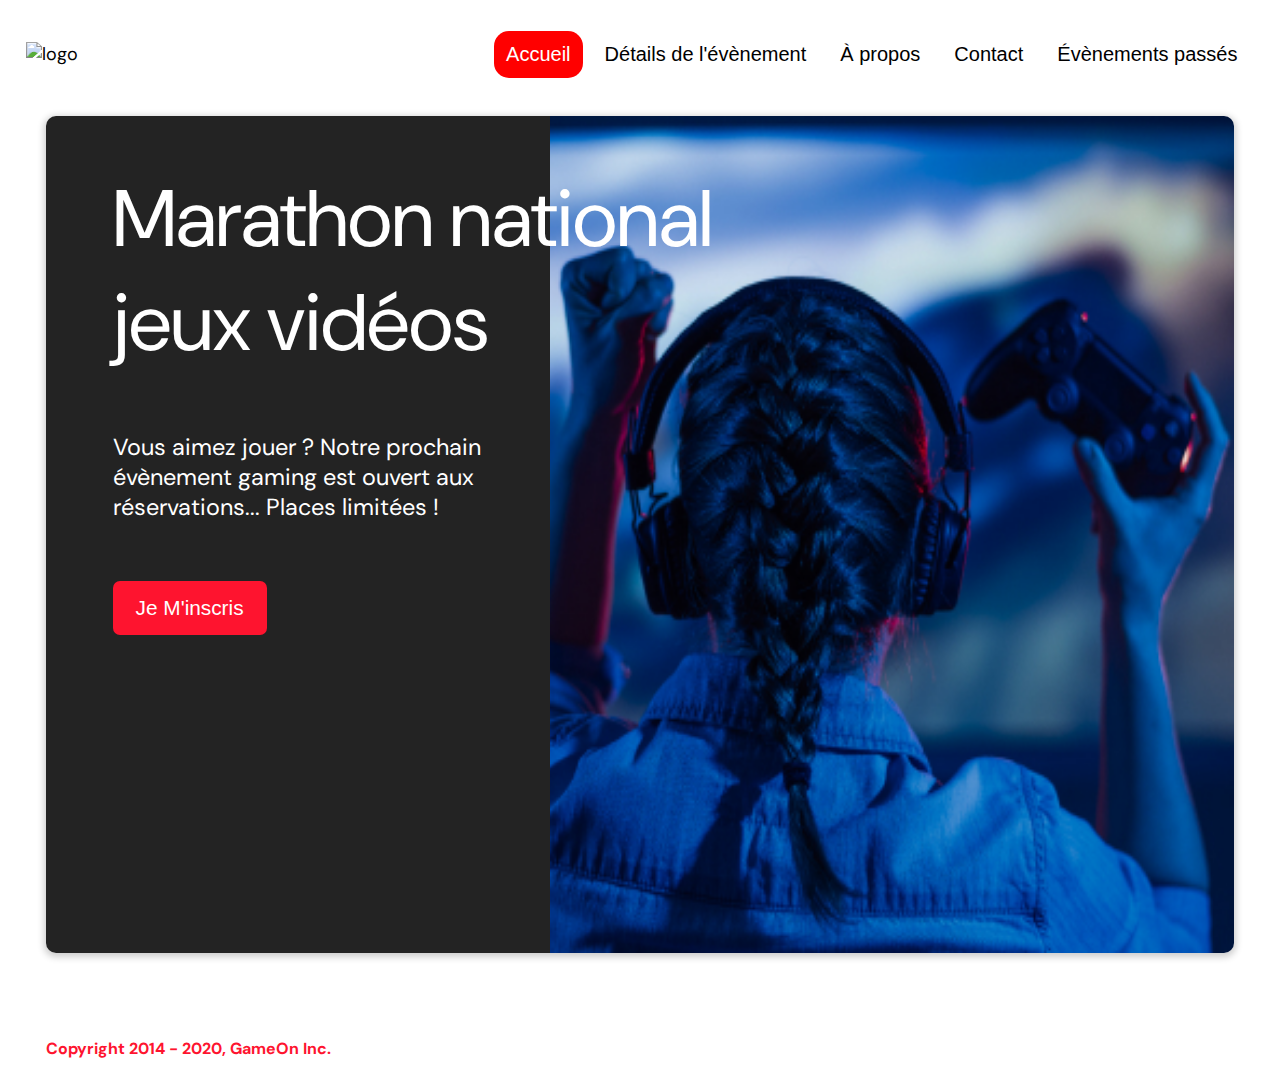
==== index.html @ 1ae4021d "modification des dossiers" ====
<!DOCTYPE html>
<html lang="en">
  <head>
    <meta charset="utf-8" />
    <title>Reservation</title>
    <meta name="viewport" content="width=device-width,initial-scale=1" />
    <link rel="stylesheet" href="./CSS/style.css" />
    <link rel="stylesheet" href="https://cdnjs.cloudflare.com/ajax/libs/font-awesome/4.7.0/css/font-awesome.min.css">
    <link href="https://fonts.googleapis.com/css?family=DM+Sans" rel="stylesheet"/>
  </head>
  <body>
    <div class="topnav" id="myTopnav">
      <div class="header-logo">
        <img alt="logo" src="./images/logo.png"/>
      </div>
      <div class="main-navbar">
        <a href="#" class="active"><span>Accueil</span></a>
        <a href="#"><span>Détails de l'évènement</span></a>
        <a href="#"><span>À propos</span></a>
        <a href="#"><span>Contact</span></a>
        <a href="#"><span>Évènements passés</span></a>
      </div>
      <a class="icon bars" href="javascript:void(0);" onclick="editNav()">
        <i class="fa fa-bars"></i>
      </a>
    </div>
    <main>
      <div class="hero-section" id="hero">
        <div class="hero-content">
          <h1 class="hero-headline">
            Marathon national <br>jeux vidéos
          </h1>
          <p class="hero-text">
            Vous aimez jouer ? Notre prochain évènement gaming est ouvert
            aux réservations... Places limitées !
          </p>
          <button class="button btn-signup modal-btn">je m'inscris</button>
        </div>
        <div class="hero-img">
          <img src="./images/bg_img.jpg" alt="img" />
        </div>
        <button class="button btn-signup modal-btn">je m'inscris</button>
      </div>

      <div class="bground">
        <div class="content">
          <span class="close"></span>
          <div class="modal-body">
            <form id="form" name="reserve" action="index.html" method="GET" onsubmit="return validate();">
              <div class="formData" data-error = "Veuillez entrer 2 caractères ou plus">
                <label for="first">Prénom</label><br>
                <input class="text-control" type="text" id="first" name="first"/>
              </div>
              <div class="formData" data-error = "Veuillez entrer 2 caractères ou plus">
                <label for="last">Nom</label><br>
                <input class="text-control" type="text" id="last" name="last"/>
              </div>
              <div class="formData" data-error = "Veuillez entrer une adresse e-mail correcte">
                <label for="email">E-mail</label><br>
                <input class="text-control" type="text" id="email" name="email"/>
              </div>
              <div class="formData" data-error = "Veuillez entrer votre date de naissance">
                <label for="birthdate">Date de naissance</label><br>
                <input class="text-control" type="date" id="birthdate" name="birthdate"/>
              </div>
              <div class="formData" data-error = "Veuillez choisir un nombre">
                <label for="quantity">À combien de tournois GameOn avez-vous déjà participé ?</label><br>
                <input type="number" class="text-control" id="quantity" name="quantity" min="0" max="99">
              </div>
              <p class="text-label">Quelles villes ?</p>
              <div class="formData" id="errorCity" data-error = "Veuillez choisir une ville">
                <input class="checkbox-input" type="radio" id="location1" name="location" value="New York"/>
                <label class="checkbox-label" for="location1"><span class="checkbox-icon"></span>New York</label>

                <input class="checkbox-input" type="radio" id="location2" name="location" value="San Francisco"/>
                <label class="checkbox-label" for="location2"><span class="checkbox-icon"></span>San Francisco</label>

                <input class="checkbox-input" type="radio" id="location3" name="location" value="Seattle"/>
                <label class="checkbox-label" for="location3"><span class="checkbox-icon"></span>Seattle</label>

                <input class="checkbox-input" type="radio" id="location4" name="location" value="Chicago"/>
                <label class="checkbox-label" for="location4"><span class="checkbox-icon"></span>Chicago</label>

                <input class="checkbox-input" type="radio" id="location5" name="location" value="Boston"/>
                <label class="checkbox-label" for="location5"><span class="checkbox-icon"></span>Boston</label>

                <input class="checkbox-input" type="radio" id="location6" name="location" value="Portland"/>
                <label class="checkbox-label" for="location6"><span class="checkbox-icon"></span>Portland</label><br>
              </div>
              <div class="formData" data-error = "Veuillez vérifier que vous acceptez les termes et conditions">
                <input class="checkbox-input" type="checkbox" id="checkbox1" checked/>
                <label class="checkbox2-label" for="checkbox1"><span class="checkbox-icon"></span>J'ai lu et accepté les conditions d'utilisation.</label>
              </div>
              <div class="formData">
                <input class="checkbox-input" type="checkbox" id="checkbox2" />
                <label class="checkbox2-label" for="checkbox2"><span class="checkbox-icon"></span>Je Je souhaite être prévenu des prochains évènements.</label>
              </div>
              <input class="btn-submit button" id="submit" type="submit" value="C'est parti"/>
            </form>
            <div id="success">
              <p class="success-text">Merci ! Votre réservation a bien été reçue !</p>
            </div>
          </div>
        </div>
      </div>
    </main>
    <footer>
      <p class="copyrights">
        Copyright 2014 - 2020, GameOn Inc.
      </p>
    </footer>
    <script src="./JS/index.js"></script>
  </body>
</html>
---- CSS/style.css ----
:root {
  --font-default: "DM Sans", Arial, Helvetica, sans-serif;
  --font-slab: var(--font-default);
  --modal-duration: 0.8s;
}

* {
  box-sizing: border-box;
  margin: 0;
  padding: 0;
}
/* Landing Page */

body {
  margin: 0;
  display: flex;
  flex-direction: column;
  font-family: var(--font-default);
  font-size: 18px;
  max-width: 1300px;
  margin: 0 auto;
}

p {
  margin-bottom: 0;
  padding: 0.5vw;
}

.topnav {
  padding: 2%;
  display: flex;
  justify-content: space-between;
  align-items: center;
  background-color: #fff;
}

.main-navbar {
  position: relative;
}

.topnav a {
  float: left;
  display: block;
  color: #000000;
  text-align: center;
  padding: 12px 12px;
  margin: 5px;
  text-decoration: none;
  font-size: 20px;
  font-family: Roboto, sans-serif;
}

.topnav a:hover {
  background-color: #ff0000;
  color: #ffffff;
  border-radius: 15px;
}

.topnav a.active {
  background-color: #ff0000;
  color: #ffffff;
  border-radius: 15px;
}

.topnav .icon {
  display: none;
}

.topnav a.icon:hover {
  background-color: unset;
}

@media screen and (max-width: 1080px) {
  .topnav a {
    display: none;
  }
  .topnav a.icon {
    font-weight: bold;
    color: #ff0000;
    display: block;
  }
  .topnav.responsive {
    position: relative;
  }
  .topnav.responsive .main-navbar {
    position: absolute;
    width: 100%;
    top: 70px;
    right: 0;
    padding: 2%;
    background-color: #fff;
    z-index: 50;
  }
  .topnav.responsive a {
    float: none;
    display: block;
  }
}

@media screen and (max-width: 680px) {
  .header-logo {
    width: 35%;
  }
  .header-logo img {
    width: 100%;
  }
}

@media screen and (max-width: 450px) {
  .topnav {
    z-index: 30;
    position: fixed;
    width: 100%;
  }
  .hero-content {
    margin-top: 70px;
  }
}

main {
  font-size: 130%;
  font-weight: bolder;
  color: black;
  padding-top: 0.5vw;
  padding-left: 2vw;
  padding-right: 2vw;
  margin: 1px 20px 15px;
  border-radius: 2rem;
  text-align: justify;
}

.modal-btn {
  font-size: 145%;
  background: #fe142f;
  display: flex;
  margin: auto;
  padding: 2em;
  color: #fff;
  padding: 0.75rem 2.5rem;
  border-radius: 1rem;
  cursor: pointer;
}

.modal-btn:hover {
  background: #3876ac;
}

.footer {
  margin: 20px;
  padding: 10px;
  font-family: var(--font-slab);
}

/* Modal success */

#success {
  display: none;
}

.success-text {
  margin: 20px;
  text-align: center;
}

/* Modal form */

.button {
  background: #fe142f;
  margin-top: 0.5em;
  padding: 1em;
  color: #fff;
  border-radius: 15px;
  cursor: pointer;
  font-size: 16px;
  border: none;
}

.button:hover {
  background: #3876ac;
}

.smFont {
  font-size: 16px;
}

.bground {
  display: none;
  position: fixed;
  z-index: 1;
  left: 0;
  top: 0;
  height: 100%;
  width: 100%;
  overflow: auto;
  background-color: #fff;
}

.content {
  margin: 80px auto;
  width: 100%;
  max-width: 500px;
  animation-name: modalopen;
  animation-duration: var(--modal-duration);
  background: #232323;
  border-radius: 10px;
  overflow: hidden;
  position: relative;
  color: #fff;
  padding-top: 10px;
}

.modal-body {
  padding: 15px 8%;
  margin: 15px auto;
}

label {
  font-family: var(--font-default);
  font-size: 17px;
  font-weight: normal;
  display: inline-block;
  margin-bottom: 11px;
}

input {
  padding: 8px;
  border: 0.8px solid #ccc;
  outline: none;
}

.text-control {
  margin: 0;
  padding: 8px;
  width: 100%;
  border-radius: 8px;
  font-size: 20px;
  height: 48px;
}

.formData[data-error]::after {
  content: attr(data-error);
  font-size: 0.5em;
  color: #e54858;
  display: block;
  margin-top: 7px;
  margin-bottom: 7px;
  text-align: right;
  line-height: 0.3;
  opacity: 0;
  transition: 0.3s;
}
.formData[data-error-visible="true"]::after {
  opacity: 1;
}
.formData[data-error-visible="true"] .text-control {
  border: 2px solid #e54858;
}

.checkbox-label,
.checkbox2-label {
  position: relative;
  margin-left: 36px;
  font-size: 12px;
  font-weight: normal;
}

.checkbox-label .checkbox-icon,
.checkbox2-label .checkbox-icon {
  display: block;
  width: 20px;
  height: 20px;
  border: 2px solid #279e7a;
  border-radius: 50%;
  text-indent: 29px;
  white-space: nowrap;
  position: absolute;
  left: -30px;
  top: -1px;
  transition: 0.3s;
}

.checkbox-label .checkbox-icon::after,
.checkbox2-label .checkbox-icon::after {
  content: "";
  width: 13px;
  height: 13px;
  background-color: #279e7a;
  border-radius: 50%;
  text-indent: 29px;
  white-space: nowrap;
  position: absolute;
  left: 50%;
  top: 50%;
  transform: translate(-50%, -50%);
  transition: 0.3s;
  opacity: 0;
}

.checkbox-input {
  display: none;
}

.checkbox-input:checked + .checkbox-label .checkbox-icon::after,
.checkbox-input:checked + .checkbox2-label .checkbox-icon::after {
  opacity: 1;
}

.checkbox-input:checked + .checkbox2-label .checkbox-icon {
  background: #279e7a;
}

.checkbox2-label .checkbox-icon {
  border-radius: 4px;
  border: 0;
  background: #c4c4c4;
}

.checkbox2-label .checkbox-icon::after {
  width: 7px;
  height: 4px;
  border-radius: 2px;
  background: transparent;
  border: 2px solid transparent;
  border-bottom-color: #fff;
  border-left-color: #fff;
  transform: rotate(-55deg);
  left: 21%;
  top: 19%;
}

.close {
  position: absolute;
  right: 15px;
  top: 15px;
  width: 32px;
  height: 32px;
  opacity: 1;
  cursor: pointer;
  transform: scale(0.7);
}

.close:before,
.close:after {
  position: absolute;
  left: 15px;
  content: " ";
  height: 33px;
  width: 3px;
  background-color: #fff;
}

.close:before {
  transform: rotate(45deg);
}

.close:after {
  transform: rotate(-45deg);
}

.btn-submit,
.btn-signup {
  display: block;
  margin: 0 auto;
  border-radius: 7px;
  font-size: 1rem;
  padding: 12px 82px;
  cursor: pointer;
}

/* custom select styles */
.custom-select {
  position: relative;
  font-family: Arial;
  font-size: 1.1rem;
  font-weight: normal;
}

.custom-select select {
  display: none;
}

.select-selected {
  background-color: #fff;
}

/* Style the arrow inside the select element: */
.select-selected:after {
  position: absolute;
  content: "";
  top: 10px;
  right: 13px;
  width: 11px;
  height: 11px;
  border: 3px solid transparent;
  border-bottom-color: #f00;
  border-left-color: #f00;
  transform: rotate(-48deg);
  border-radius: 5px 0 5px 0;
}

/* Point the arrow upwards when the select box is open (active): */
.select-selected.select-arrow-active:after {
  transform: rotate(135deg);
  top: 13px;
}

.select-items div,
.select-selected {
  color: #000;
  padding: 11px 16px;
  border: 1px solid transparent;
  border-color: transparent transparent rgba(0, 0, 0, 0.1) transparent;
  cursor: pointer;
  border-radius: 8px;
  height: 48px;
}

/* Style items (options): */
.select-items {
  position: absolute;
  background-color: #fff;
  top: 89%;
  left: 0;
  right: 0;
  z-index: 99;
}

/* Hide the items when the select box is closed: */
.select-hide {
  display: none;
}

.select-items div:hover,
.same-as-selected {
  background-color: rgba(0, 0, 0, 0.1);
}

/* custom select end */
.text-label {
  font-weight: normal;
  font-size: 16px;
}

.hero-section {
  min-height: 93vh;
  border-radius: 10px;
  display: grid;
  grid-template-columns: repeat(12, 1fr);
  overflow: hidden;
  box-shadow: 0 2px 7px 2px rgba(0, 0, 0, 0.2);
  margin-bottom: 10px;
}

.hero-content {
  padding: 51px 67px;
  grid-column: span 4;
  background: #232323;
  color: #fff;
  position: relative;
  text-align: left;
  min-width: 424px;
}

.hero-content::after {
  content: "";
  width: 100%;
  height: 100%;
  background: #232323;
  position: absolute;
  right: -80px;
  top: 0;
}

.hero-content > * {
  position: relative;
  z-index: 1;
}

.hero-headline {
  font-size: 5rem;
  font-weight: normal;
  white-space: nowrap;
}

.hero-text {
  width: 146%;
  font-weight: normal;
  margin-top: 57px;
  padding: 0;
}

.btn-signup {
  outline: none;
  text-transform: capitalize;
  font-size: 1.3rem;
  padding: 15px 23px;
  margin: 0;
  margin-top: 59px;
}

.hero-img {
  grid-column: span 8;
}

.hero-img img {
  width: 100%;
  height: 100%;
  display: block;
  padding: 0;
}

.copyrights {
  color: #fe142f;
  padding: 0;
  font-size: 1rem;
  margin: 60px 0 30px;
  font-weight: bolder;
}

.hero-section > .btn-signup {
  display: none;
}

footer {
  padding-left: 2vw;
  padding-right: 2vw;
  margin: 0 20px;
}

@media screen and (max-width: 990px) {
  .hero-headline {
    font-size: 4rem;
  }
}

@media screen and (max-width: 800px) {
  .hero-section {
    display: block;
    box-shadow: unset;
  }
  .hero-content {
    background: #fff;
    color: #000;
    padding: unset;
    min-width: auto;
  }
  .hero-content::after {
    content: unset;
  }
  .hero-content .btn-signup {
    display: none;
  }
  .hero-headline {
    white-space: normal;
    font-size: 2rem;
  }
  .hero-headline br {
    display: none;
  }
  .hero-text {
    width: unset;
    font-size: 1rem;
  }
  .hero-img img {
    border-radius: 10px;
    margin-top: 40px;
  }
  .hero-section > .btn-signup {
    display: block;
    margin: 32px auto 10px;
    padding: 12px 35px;
  }
  .copyrights {
    margin-top: 50px;
    text-align: center;
  }
}

@keyframes modalopen {
  from {
    opacity: 0;
    transform: translateY(-150px);
  }
  to {
    opacity: 1;
  }
}
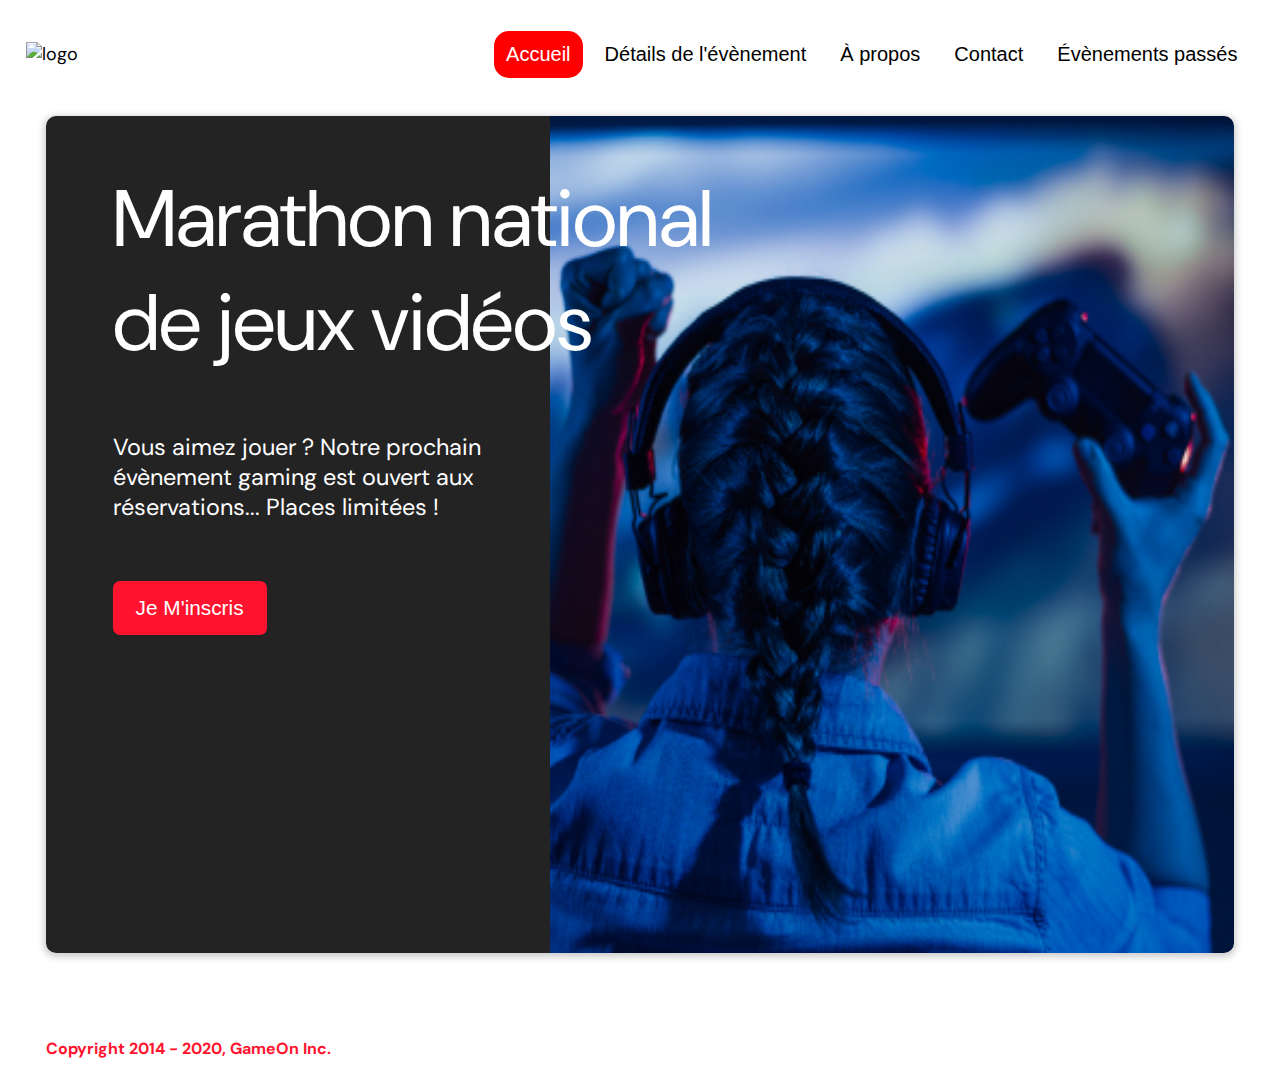
==== commit b880746e: "correction erreur logo et modification email input" ====
--- a/index.html
+++ b/index.html
@@ -28,7 +28,7 @@
       <div class="hero-section" id="hero">
         <div class="hero-content">
           <h1 class="hero-headline">
-            Marathon national <br>jeux vidéos
+            Marathon national <br>de jeux vidéos
           </h1>
           <p class="hero-text">
             Vous aimez jouer ? Notre prochain évènement gaming est ouvert
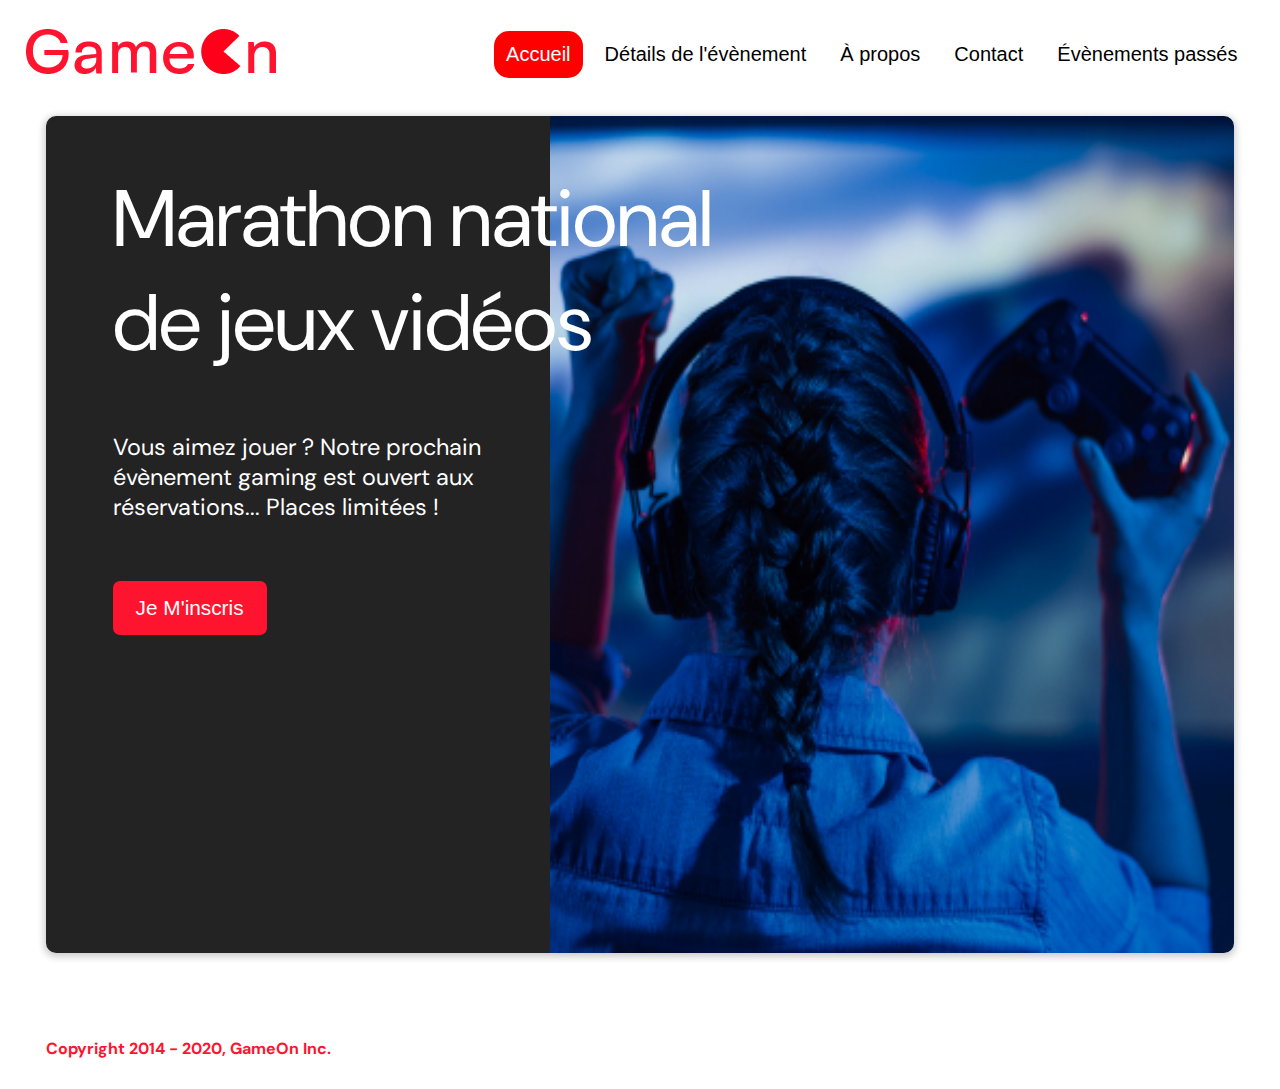
==== commit 3b49538f: "petites modifications" ====
--- a/index.html
+++ b/index.html
@@ -4,14 +4,14 @@
     <meta charset="utf-8" />
     <title>Reservation</title>
     <meta name="viewport" content="width=device-width,initial-scale=1" />
-    <link rel="stylesheet" href="./CSS/style.css" />
+    <link rel="stylesheet" href="./css/style.css" />
     <link rel="stylesheet" href="https://cdnjs.cloudflare.com/ajax/libs/font-awesome/4.7.0/css/font-awesome.min.css">
     <link href="https://fonts.googleapis.com/css?family=DM+Sans" rel="stylesheet"/>
   </head>
   <body>
     <div class="topnav" id="myTopnav">
       <div class="header-logo">
-        <img alt="logo" src="./images/logo.png"/>
+        <img alt="logo" src="./images/Logo.png"/>
       </div>
       <div class="main-navbar">
         <a href="#" class="active"><span>Accueil</span></a>
@@ -109,6 +109,6 @@
         Copyright 2014 - 2020, GameOn Inc.
       </p>
     </footer>
-    <script src="./JS/index.js"></script>
+    <script src="./js/index.js"></script>
   </body>
 </html>
--- a/css/style.css
+++ b/css/style.css
@@ -0,0 +1,587 @@
+:root {
+  --font-default: "DM Sans", Arial, Helvetica, sans-serif;
+  --font-slab: var(--font-default);
+  --modal-duration: 0.8s;
+}
+
+* {
+  box-sizing: border-box;
+  margin: 0;
+  padding: 0;
+}
+/* Landing Page */
+
+body {
+  margin: 0;
+  display: flex;
+  flex-direction: column;
+  font-family: var(--font-default);
+  font-size: 18px;
+  max-width: 1300px;
+  margin: 0 auto;
+}
+
+p {
+  margin-bottom: 0;
+  padding: 0.5vw;
+}
+
+.topnav {
+  padding: 2%;
+  display: flex;
+  justify-content: space-between;
+  align-items: center;
+  background-color: #fff;
+}
+
+.main-navbar {
+  position: relative;
+}
+
+.topnav a {
+  float: left;
+  display: block;
+  color: #000000;
+  text-align: center;
+  padding: 12px 12px;
+  margin: 5px;
+  text-decoration: none;
+  font-size: 20px;
+  font-family: Roboto, sans-serif;
+}
+
+.topnav a:hover {
+  background-color: #ff0000;
+  color: #ffffff;
+  border-radius: 15px;
+}
+
+.topnav a.active {
+  background-color: #ff0000;
+  color: #ffffff;
+  border-radius: 15px;
+}
+
+.topnav .icon {
+  display: none;
+}
+
+.topnav a.icon:hover {
+  background-color: unset;
+}
+
+@media screen and (max-width: 1080px) {
+  .topnav a {
+    display: none;
+  }
+  .topnav a.icon {
+    font-weight: bold;
+    color: #ff0000;
+    display: block;
+  }
+  .topnav.responsive {
+    position: relative;
+  }
+  .topnav.responsive .main-navbar {
+    position: absolute;
+    width: 100%;
+    top: 70px;
+    right: 0;
+    padding: 2%;
+    background-color: #fff;
+    z-index: 50;
+  }
+  .topnav.responsive a {
+    float: none;
+    display: block;
+  }
+}
+
+@media screen and (max-width: 680px) {
+  .header-logo {
+    width: 35%;
+  }
+  .header-logo img {
+    width: 100%;
+  }
+}
+
+@media screen and (max-width: 450px) {
+  .topnav {
+    z-index: 30;
+    position: fixed;
+    width: 100%;
+  }
+  .hero-content {
+    margin-top: 70px;
+  }
+}
+
+main {
+  font-size: 130%;
+  font-weight: bolder;
+  color: black;
+  padding-top: 0.5vw;
+  padding-left: 2vw;
+  padding-right: 2vw;
+  margin: 1px 20px 15px;
+  border-radius: 2rem;
+  text-align: justify;
+}
+
+.modal-btn {
+  font-size: 145%;
+  background: #fe142f;
+  display: flex;
+  margin: auto;
+  padding: 2em;
+  color: #fff;
+  padding: 0.75rem 2.5rem;
+  border-radius: 1rem;
+  cursor: pointer;
+}
+
+.modal-btn:hover {
+  background: #3876ac;
+}
+
+.footer {
+  margin: 20px;
+  padding: 10px;
+  font-family: var(--font-slab);
+}
+
+/* Modal success */
+
+#success {
+  display: none;
+}
+
+.success-text {
+  margin: 20px;
+  text-align: center;
+}
+
+/* Modal form */
+
+.button {
+  background: #fe142f;
+  margin-top: 0.5em;
+  padding: 1em;
+  color: #fff;
+  border-radius: 15px;
+  cursor: pointer;
+  font-size: 16px;
+  border: none;
+}
+
+.button:hover {
+  background: #3876ac;
+}
+
+.smFont {
+  font-size: 16px;
+}
+
+.bground {
+  display: none;
+  position: fixed;
+  z-index: 1;
+  left: 0;
+  top: 0;
+  height: 100%;
+  width: 100%;
+  overflow: auto;
+  background-color: #fff;
+}
+
+.content {
+  margin: 80px auto;
+  width: 100%;
+  max-width: 500px;
+  animation-name: modalopen;
+  animation-duration: var(--modal-duration);
+  background: #232323;
+  border-radius: 10px;
+  overflow: hidden;
+  position: relative;
+  color: #fff;
+  padding-top: 10px;
+}
+
+.modal-body {
+  padding: 15px 8%;
+  margin: 15px auto;
+}
+
+label {
+  font-family: var(--font-default);
+  font-size: 17px;
+  font-weight: normal;
+  display: inline-block;
+  margin-bottom: 11px;
+}
+
+input {
+  padding: 8px;
+  border: 0.8px solid #ccc;
+  outline: none;
+}
+
+.text-control {
+  margin: 0;
+  padding: 8px;
+  width: 100%;
+  border-radius: 8px;
+  font-size: 20px;
+  height: 48px;
+}
+
+.formData[data-error]::after {
+  content: attr(data-error);
+  font-size: 0.5em;
+  color: #e54858;
+  display: block;
+  margin-top: 7px;
+  margin-bottom: 7px;
+  text-align: right;
+  line-height: 0.3;
+  opacity: 0;
+  transition: 0.3s;
+}
+.formData[data-error-visible="true"]::after {
+  opacity: 1;
+}
+.formData[data-error-visible="true"] .text-control {
+  border: 2px solid #e54858;
+}
+
+.checkbox-label,
+.checkbox2-label {
+  position: relative;
+  margin-left: 36px;
+  font-size: 12px;
+  font-weight: normal;
+}
+
+.checkbox-label .checkbox-icon,
+.checkbox2-label .checkbox-icon {
+  display: block;
+  width: 20px;
+  height: 20px;
+  border: 2px solid #279e7a;
+  border-radius: 50%;
+  text-indent: 29px;
+  white-space: nowrap;
+  position: absolute;
+  left: -30px;
+  top: -1px;
+  transition: 0.3s;
+}
+
+.checkbox-label .checkbox-icon::after,
+.checkbox2-label .checkbox-icon::after {
+  content: "";
+  width: 13px;
+  height: 13px;
+  background-color: #279e7a;
+  border-radius: 50%;
+  text-indent: 29px;
+  white-space: nowrap;
+  position: absolute;
+  left: 50%;
+  top: 50%;
+  transform: translate(-50%, -50%);
+  transition: 0.3s;
+  opacity: 0;
+}
+
+.checkbox-input {
+  display: none;
+}
+
+.checkbox-input:checked + .checkbox-label .checkbox-icon::after,
+.checkbox-input:checked + .checkbox2-label .checkbox-icon::after {
+  opacity: 1;
+}
+
+.checkbox-input:checked + .checkbox2-label .checkbox-icon {
+  background: #279e7a;
+}
+
+.checkbox2-label .checkbox-icon {
+  border-radius: 4px;
+  border: 0;
+  background: #c4c4c4;
+}
+
+.checkbox2-label .checkbox-icon::after {
+  width: 7px;
+  height: 4px;
+  border-radius: 2px;
+  background: transparent;
+  border: 2px solid transparent;
+  border-bottom-color: #fff;
+  border-left-color: #fff;
+  transform: rotate(-55deg);
+  left: 21%;
+  top: 19%;
+}
+
+.close {
+  position: absolute;
+  right: 15px;
+  top: 15px;
+  width: 32px;
+  height: 32px;
+  opacity: 1;
+  cursor: pointer;
+  transform: scale(0.7);
+}
+
+.close:before,
+.close:after {
+  position: absolute;
+  left: 15px;
+  content: " ";
+  height: 33px;
+  width: 3px;
+  background-color: #fff;
+}
+
+.close:before {
+  transform: rotate(45deg);
+}
+
+.close:after {
+  transform: rotate(-45deg);
+}
+
+.btn-submit,
+.btn-signup {
+  display: block;
+  margin: 0 auto;
+  border-radius: 7px;
+  font-size: 1rem;
+  padding: 12px 82px;
+  cursor: pointer;
+}
+
+/* custom select styles */
+.custom-select {
+  position: relative;
+  font-family: Arial;
+  font-size: 1.1rem;
+  font-weight: normal;
+}
+
+.custom-select select {
+  display: none;
+}
+
+.select-selected {
+  background-color: #fff;
+}
+
+/* Style the arrow inside the select element: */
+.select-selected:after {
+  position: absolute;
+  content: "";
+  top: 10px;
+  right: 13px;
+  width: 11px;
+  height: 11px;
+  border: 3px solid transparent;
+  border-bottom-color: #f00;
+  border-left-color: #f00;
+  transform: rotate(-48deg);
+  border-radius: 5px 0 5px 0;
+}
+
+/* Point the arrow upwards when the select box is open (active): */
+.select-selected.select-arrow-active:after {
+  transform: rotate(135deg);
+  top: 13px;
+}
+
+.select-items div,
+.select-selected {
+  color: #000;
+  padding: 11px 16px;
+  border: 1px solid transparent;
+  border-color: transparent transparent rgba(0, 0, 0, 0.1) transparent;
+  cursor: pointer;
+  border-radius: 8px;
+  height: 48px;
+}
+
+/* Style items (options): */
+.select-items {
+  position: absolute;
+  background-color: #fff;
+  top: 89%;
+  left: 0;
+  right: 0;
+  z-index: 99;
+}
+
+/* Hide the items when the select box is closed: */
+.select-hide {
+  display: none;
+}
+
+.select-items div:hover,
+.same-as-selected {
+  background-color: rgba(0, 0, 0, 0.1);
+}
+
+/* custom select end */
+.text-label {
+  font-weight: normal;
+  font-size: 16px;
+}
+
+.hero-section {
+  min-height: 93vh;
+  border-radius: 10px;
+  display: grid;
+  grid-template-columns: repeat(12, 1fr);
+  overflow: hidden;
+  box-shadow: 0 2px 7px 2px rgba(0, 0, 0, 0.2);
+  margin-bottom: 10px;
+}
+
+.hero-content {
+  padding: 51px 67px;
+  grid-column: span 4;
+  background: #232323;
+  color: #fff;
+  position: relative;
+  text-align: left;
+  min-width: 424px;
+}
+
+.hero-content::after {
+  content: "";
+  width: 100%;
+  height: 100%;
+  background: #232323;
+  position: absolute;
+  right: -80px;
+  top: 0;
+}
+
+.hero-content > * {
+  position: relative;
+  z-index: 1;
+}
+
+.hero-headline {
+  font-size: 5rem;
+  font-weight: normal;
+  white-space: nowrap;
+}
+
+.hero-text {
+  width: 146%;
+  font-weight: normal;
+  margin-top: 57px;
+  padding: 0;
+}
+
+.btn-signup {
+  outline: none;
+  text-transform: capitalize;
+  font-size: 1.3rem;
+  padding: 15px 23px;
+  margin: 0;
+  margin-top: 59px;
+}
+
+.hero-img {
+  grid-column: span 8;
+}
+
+.hero-img img {
+  width: 100%;
+  height: 100%;
+  display: block;
+  padding: 0;
+}
+
+.copyrights {
+  color: #fe142f;
+  padding: 0;
+  font-size: 1rem;
+  margin: 60px 0 30px;
+  font-weight: bolder;
+}
+
+.hero-section > .btn-signup {
+  display: none;
+}
+
+footer {
+  padding-left: 2vw;
+  padding-right: 2vw;
+  margin: 0 20px;
+}
+
+@media screen and (max-width: 990px) {
+  .hero-headline {
+    font-size: 4rem;
+  }
+}
+
+@media screen and (max-width: 800px) {
+  .hero-section {
+    display: block;
+    box-shadow: unset;
+  }
+  .hero-content {
+    background: #fff;
+    color: #000;
+    padding: unset;
+    min-width: auto;
+  }
+  .hero-content::after {
+    content: unset;
+  }
+  .hero-content .btn-signup {
+    display: none;
+  }
+  .hero-headline {
+    white-space: normal;
+    font-size: 2rem;
+  }
+  .hero-headline br {
+    display: none;
+  }
+  .hero-text {
+    width: unset;
+    font-size: 1rem;
+  }
+  .hero-img img {
+    border-radius: 10px;
+    margin-top: 40px;
+  }
+  .hero-section > .btn-signup {
+    display: block;
+    margin: 32px auto 10px;
+    padding: 12px 35px;
+  }
+  .copyrights {
+    margin-top: 50px;
+    text-align: center;
+  }
+}
+
+@keyframes modalopen {
+  from {
+    opacity: 0;
+    transform: translateY(-150px);
+  }
+  to {
+    opacity: 1;
+  }
+}
